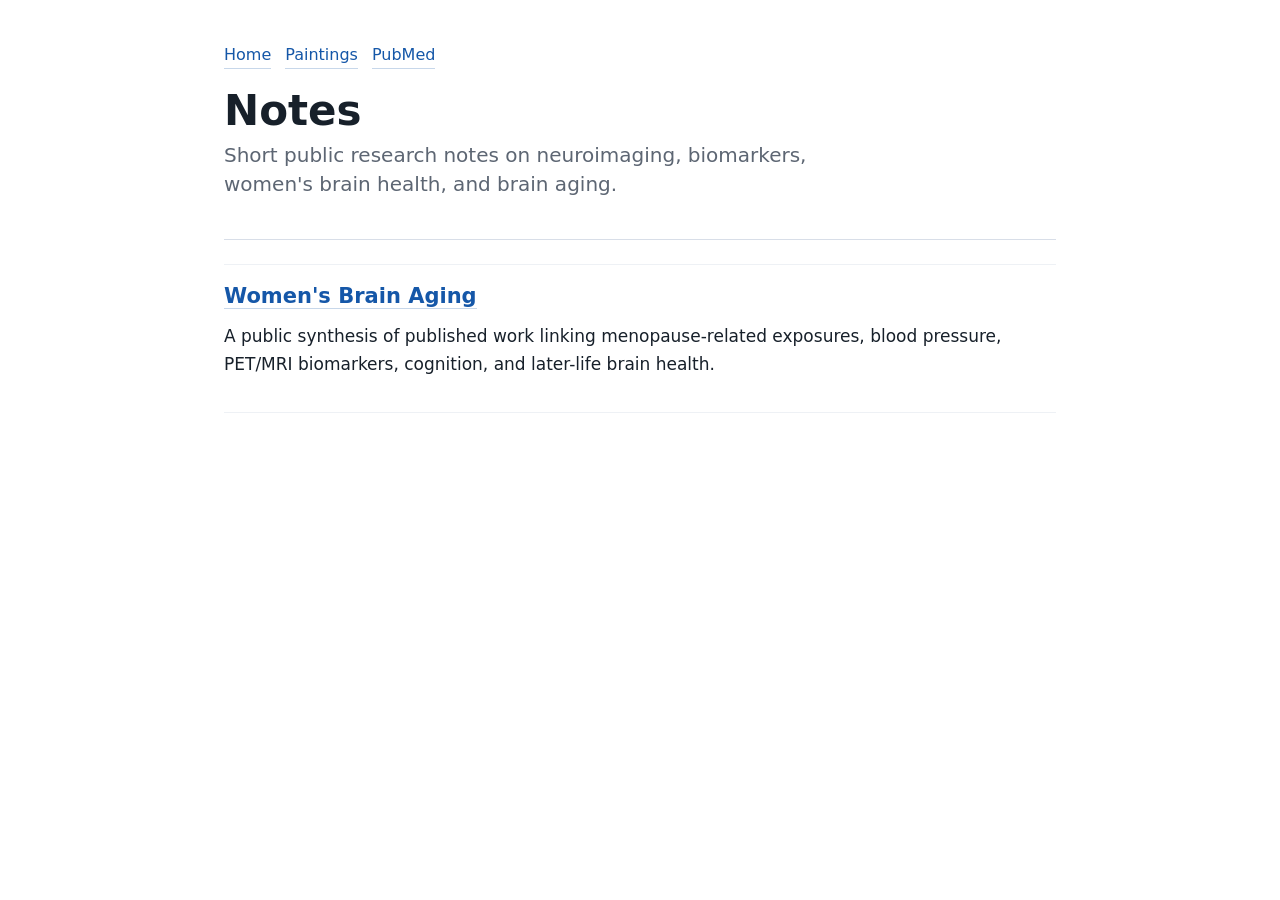
==== notes/index.html @ 5d6de60b "Add women's brain aging note" ====
<!doctype html>
<html lang="en">
  <head>
    <meta charset="utf-8">
    <meta name="viewport" content="width=device-width, initial-scale=1">
    <title>Notes - Firat Kara</title>
    <meta name="description" content="Research notes by Firat Kara on neuroimaging, women's brain health, MRI, PET, biomarkers, and brain aging.">
    <link rel="canonical" href="https://firatkara.nl/notes/">
    <link rel="stylesheet" href="../styles.css">
  </head>
  <body>
    <main class="page">
      <header class="plain-header">
        <nav class="links" aria-label="Notes links">
          <a href="../">Home</a>
          <a href="../paintings/">Paintings</a>
          <a href="https://pubmed.ncbi.nlm.nih.gov/?term=Kara+F%5BAuthor%5D+Mayo">PubMed</a>
        </nav>
        <h1>Notes</h1>
        <p class="subtitle">
          Short public research notes on neuroimaging, biomarkers, women's brain
          health, and brain aging.
        </p>
      </header>

      <div class="note-index">
        <article>
          <h2><a href="womens-brain-aging/">Women's Brain Aging</a></h2>
          <p>
            A public synthesis of published work linking menopause-related
            exposures, blood pressure, PET/MRI biomarkers, cognition, and
            later-life brain health.
          </p>
        </article>
      </div>
    </main>
  </body>
</html>
---- styles.css ----
:root {
  color-scheme: light;
  --text: #17202a;
  --muted: #5d6673;
  --link: #1557a8;
  --accent: #b4232a;
  --rule: #d8dee8;
  --soft-rule: #eef1f5;
  --background: #ffffff;
  --panel: #f7f9fc;
}

* {
  box-sizing: border-box;
}

html {
  background: var(--background);
}

body {
  margin: 0;
  color: var(--text);
  background: var(--background);
  font-family: Inter, ui-sans-serif, system-ui, -apple-system, BlinkMacSystemFont, "Segoe UI", sans-serif;
  font-size: 17px;
  line-height: 1.62;
}

.page {
  max-width: 880px;
  margin: 0 auto;
  padding: 42px 24px 56px;
}

.hero {
  display: grid;
  grid-template-columns: 172px minmax(0, 1fr);
  align-items: flex-start;
  gap: 30px;
  margin-bottom: 30px;
  padding-bottom: 30px;
  border-bottom: 1px solid var(--rule);
}

.portrait {
  flex: 0 0 auto;
  width: 160px;
  height: 160px;
  border-radius: 8px;
  object-fit: cover;
  box-shadow: 0 12px 30px rgba(23, 32, 42, 0.12);
}

.hero-text {
  min-width: 0;
}

.eyebrow {
  margin: 2px 0 8px;
  color: var(--muted);
  font-size: 14px;
  font-weight: 700;
  letter-spacing: 0.08em;
  text-transform: uppercase;
}

h1 {
  margin: 0 0 8px;
  font-size: 42px;
  line-height: 1.05;
  font-weight: 750;
  letter-spacing: 0;
}

h2 {
  margin: 38px 0 14px;
  font-size: 21px;
  line-height: 1.25;
  font-weight: 720;
  letter-spacing: 0;
}

h3 {
  margin: 0 0 6px;
  font-size: 17px;
  line-height: 1.3;
}

p {
  margin: 0 0 16px;
}

a {
  color: var(--link);
  text-decoration: none;
  border-bottom: 1px solid rgba(21, 87, 168, 0.24);
}

a:hover {
  border-bottom-color: currentColor;
}

.links {
  display: flex;
  flex-wrap: wrap;
  gap: 8px 14px;
  margin: 0 0 20px;
  font-size: 16px;
}

.subtitle,
.intro {
  max-width: 660px;
}

.subtitle {
  margin: 0 0 16px;
  color: var(--muted);
  font-size: 20px;
  line-height: 1.45;
}

.intro {
  margin: 0;
  font-size: 18px;
}

.profile {
  display: grid;
  grid-template-columns: repeat(3, minmax(0, 1fr));
  gap: 0;
  margin: 0 0 34px;
  border-top: 1px solid var(--rule);
  border-bottom: 1px solid var(--rule);
}

.profile div {
  padding: 18px 22px 18px 0;
}

.profile div + div {
  padding-left: 22px;
  border-left: 1px solid var(--soft-rule);
}

.profile p {
  margin: 0;
  font-size: 16px;
  line-height: 1.45;
}

.label {
  display: block;
  margin-bottom: 5px;
  color: var(--muted);
  font-size: 13px;
  font-weight: 700;
  letter-spacing: 0.06em;
  text-transform: uppercase;
}

.focus-list {
  display: grid;
  grid-template-columns: repeat(3, minmax(0, 1fr));
  gap: 20px;
}

.focus-list article {
  padding-top: 14px;
  border-top: 3px solid var(--rule);
}

.focus-list p {
  margin: 0;
  color: var(--muted);
  font-size: 16px;
  line-height: 1.52;
}

.priority-section {
  margin: 38px 0 4px;
  padding: 22px 24px;
  background: var(--panel);
  border-left: 4px solid var(--link);
}

.priority-section h2 {
  margin-top: 4px;
}

.priority-section p:last-child {
  margin-bottom: 0;
}

.interests {
  margin: 0;
  padding-left: 22px;
  columns: 2;
}

.interests li {
  margin: 0 0 4px;
  break-inside: avoid;
}

.publications {
  list-style: none;
  margin: 0;
  padding: 0;
}

.publications li {
  margin: 0;
  padding: 17px 0;
  border-top: 1px solid var(--soft-rule);
}

.publications li:last-child {
  border-bottom: 1px solid var(--soft-rule);
}

.pub-title {
  display: inline;
  font-weight: 650;
}

.pub-meta {
  display: block;
  margin-top: 4px;
  color: var(--muted);
  font-size: 15px;
  line-height: 1.48;
}

.pub-links {
  display: inline-block;
  margin-top: 2px;
  font-size: 15px;
  white-space: nowrap;
}

.section-note {
  margin: 14px 0 0;
  color: var(--muted);
  font-size: 15px;
}

.membership-list {
  list-style: none;
  margin: 0;
  padding: 0;
}

.membership-list li {
  padding: 9px 0;
  border-top: 1px solid var(--soft-rule);
}

.membership-list li:last-child {
  border-bottom: 1px solid var(--soft-rule);
}

.deadline-list {
  position: relative;
  margin: 18px 0 0;
  border-left: 2px solid var(--rule);
}

.deadline-today {
  display: flex;
  align-items: center;
  gap: 10px;
  margin: 0 0 2px -2px;
  color: var(--accent);
  font-size: 13px;
  font-weight: 750;
  letter-spacing: 0.06em;
  text-transform: uppercase;
}

.deadline-today::before {
  content: "";
  width: 28px;
  border-top: 3px solid var(--accent);
}

.deadline-item {
  display: grid;
  grid-template-columns: 118px minmax(0, 1fr) 88px;
  gap: 18px;
  padding: 17px 0 17px 22px;
  border-top: 1px solid var(--soft-rule);
}

.deadline-item:last-child {
  border-bottom: 1px solid var(--soft-rule);
}

.deadline-date {
  color: var(--muted);
  font-size: 14px;
  font-weight: 700;
  line-height: 1.35;
}

.deadline-detail {
  min-width: 0;
}

.deadline-detail h3 {
  margin-bottom: 3px;
}

.deadline-detail p {
  margin: 0 0 6px;
  color: var(--muted);
  font-size: 15px;
  line-height: 1.45;
}

.deadline-type {
  color: var(--muted);
  font-size: 13px;
  font-weight: 700;
  letter-spacing: 0.05em;
  text-transform: uppercase;
}

.deadline-days {
  align-self: start;
  padding-left: 11px;
  border-left: 3px solid var(--accent);
  color: var(--accent);
  font-size: 13px;
  font-weight: 700;
  line-height: 1.2;
  text-align: left;
}

.deadline-days strong {
  display: block;
  font-size: 22px;
  line-height: 1;
}

.deadline-days.is-past {
  border-left-color: var(--rule);
  color: var(--muted);
}

.note-list {
  display: grid;
  grid-template-columns: repeat(3, minmax(0, 1fr));
  gap: 20px;
}

.note-list article {
  padding-top: 14px;
  border-top: 3px solid var(--rule);
}

.note-list p {
  margin: 0;
  color: var(--muted);
  font-size: 16px;
  line-height: 1.52;
}

.note-index article {
  padding: 18px 0;
  border-top: 1px solid var(--soft-rule);
}

.note-index article:last-child {
  border-bottom: 1px solid var(--soft-rule);
}

.note-index h2 {
  margin-top: 0;
}

.note-page {
  max-width: 940px;
}

.privacy-note {
  margin: 0 0 34px;
  padding: 16px 18px;
  color: var(--muted);
  background: var(--panel);
  border-left: 4px solid var(--accent);
  font-size: 15px;
  line-height: 1.5;
}

.privacy-note strong {
  color: var(--text);
}

.note-figure {
  display: block;
  width: 100%;
  height: auto;
  margin: 8px 0 0;
  border: 1px solid var(--soft-rule);
  border-radius: 8px;
}

.theme-grid {
  display: grid;
  grid-template-columns: repeat(2, minmax(0, 1fr));
  gap: 18px;
}

.theme-grid article {
  padding: 16px 0 0;
  border-top: 3px solid var(--rule);
}

.theme-grid p {
  margin: 0;
  color: var(--muted);
  font-size: 16px;
  line-height: 1.52;
}

.compact-publications li {
  padding: 14px 0;
}

.plain-header {
  margin-bottom: 24px;
  padding-bottom: 24px;
  border-bottom: 1px solid var(--rule);
}

.plain-header h1 {
  margin-top: 6px;
}

.paintings-page {
  max-width: 1120px;
}

.painting-gallery {
  display: grid;
  grid-template-columns: repeat(auto-fit, minmax(150px, 1fr));
  gap: 10px;
  margin-top: 20px;
}

.painting-gallery a {
  display: block;
  overflow: hidden;
  background: var(--panel);
  border: 0;
  border-radius: 4px;
}

.painting-gallery img {
  display: block;
  width: 100%;
  height: 100%;
  aspect-ratio: 420 / 559;
  object-fit: cover;
}

.footer {
  display: flex;
  flex-wrap: wrap;
  gap: 10px 18px;
  margin-top: 40px;
  padding-top: 18px;
  border-top: 1px solid var(--rule);
  color: var(--muted);
  font-size: 15px;
}

@media (max-width: 640px) {
  body {
    font-size: 16px;
  }

  .page {
    padding: 24px 18px 44px;
  }

  .hero {
    display: block;
    padding-bottom: 24px;
  }

  .portrait {
    width: 132px;
    height: 132px;
    margin: 0 0 16px;
  }

  .links {
    margin-bottom: 16px;
  }

  h1 {
    font-size: 31px;
  }

  h2 {
    font-size: 20px;
  }

  .subtitle {
    font-size: 18px;
  }

  .intro {
    font-size: 16px;
  }

  .profile,
  .focus-list,
  .note-list,
  .theme-grid {
    grid-template-columns: 1fr;
  }

  .painting-gallery {
    grid-template-columns: repeat(2, minmax(0, 1fr));
    gap: 8px;
  }

  .priority-section {
    padding: 18px 18px;
  }

  .deadline-item {
    grid-template-columns: 1fr;
    gap: 8px;
    padding-left: 18px;
  }

  .deadline-days {
    display: inline-block;
    width: fit-content;
  }

  .profile div,
  .profile div + div {
    padding: 14px 0;
    border-left: 0;
    border-top: 1px solid var(--soft-rule);
  }

  .profile div:first-child {
    border-top: 0;
  }
}
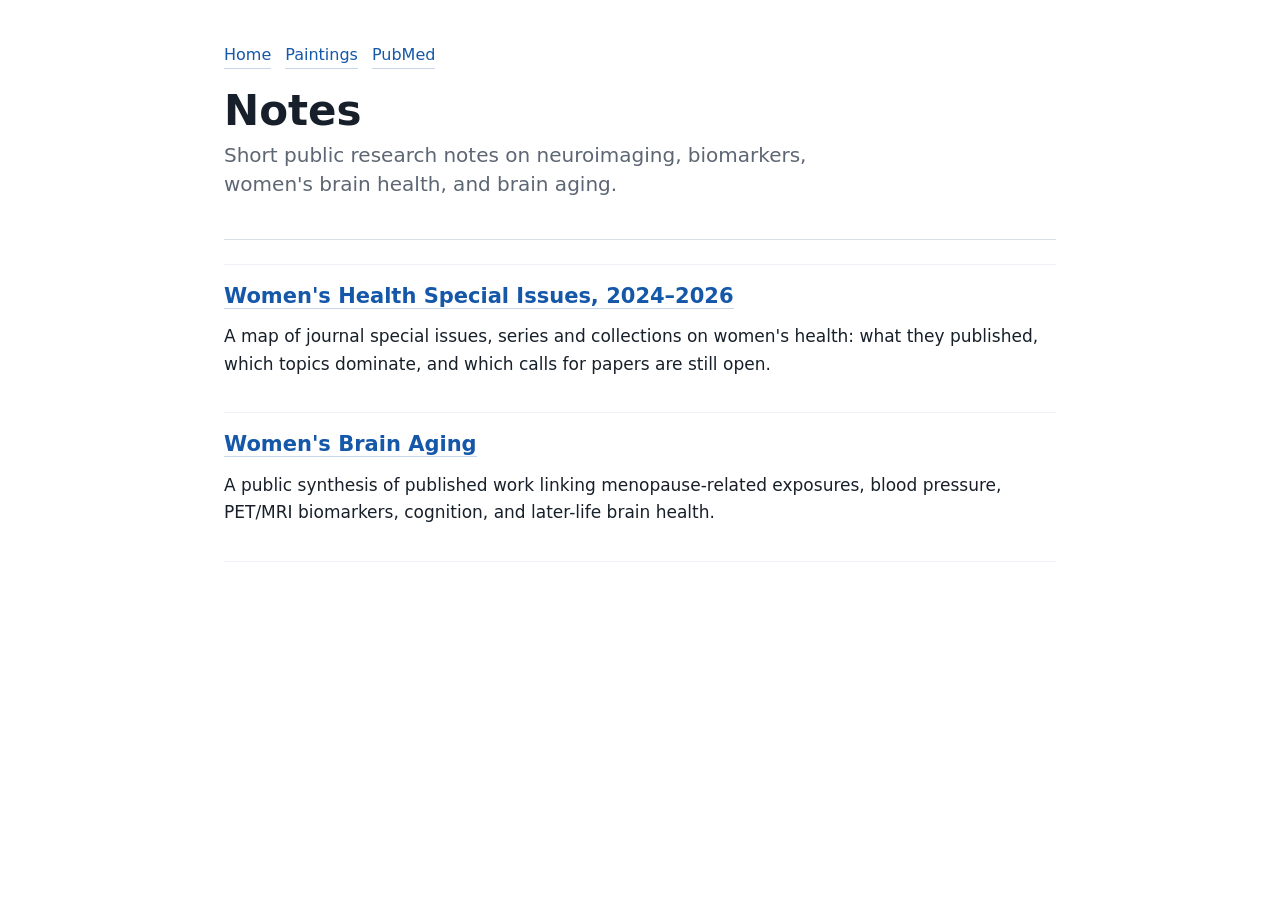
==== commit b141a405: "Add women's health special issues 2024-2026 page Public literature map of journal special issues on " ====
--- a/notes/index.html
+++ b/notes/index.html
@@ -25,6 +25,14 @@
 
       <div class="note-index">
         <article>
+          <h2><a href="../womenhealth/">Women's Health Special Issues, 2024–2026</a></h2>
+          <p>
+            A map of journal special issues, series and collections on women's
+            health: what they published, which topics dominate, and which calls
+            for papers are still open.
+          </p>
+        </article>
+        <article>
           <h2><a href="womens-brain-aging/">Women's Brain Aging</a></h2>
           <p>
             A public synthesis of published work linking menopause-related
--- a/styles.css
+++ b/styles.css
@@ -349,6 +349,17 @@
   color: var(--muted);
 }
 
+.deadline-days.is-tba {
+  border-left-color: var(--rule);
+  color: var(--muted);
+}
+
+.deadline-days.is-tba strong {
+  font-size: 14px;
+  font-weight: 700;
+  letter-spacing: 0.04em;
+}
+
 .note-list {
   display: grid;
   grid-template-columns: repeat(3, minmax(0, 1fr));
@@ -555,3 +566,311 @@
     border-top: 0;
   }
 }
+
+/* ---------------------------------------------------------------
+   Motion & interaction (opt-in; disabled for reduced-motion users)
+   --------------------------------------------------------------- */
+@media (prefers-reduced-motion: no-preference) {
+  .portrait {
+    transition: transform 0.4s ease, box-shadow 0.4s ease;
+  }
+
+  .portrait:hover {
+    transform: translateY(-3px) scale(1.02);
+    box-shadow: 0 18px 40px rgba(23, 32, 42, 0.2);
+  }
+
+  .focus-list article,
+  .note-list article,
+  .theme-grid article {
+    transition: transform 0.3s ease, border-color 0.3s ease;
+  }
+
+  .focus-list article:hover,
+  .note-list article:hover,
+  .theme-grid article:hover {
+    transform: translateY(-4px);
+    border-color: var(--link);
+  }
+
+  .deadline-item {
+    transition: background 0.3s ease, transform 0.3s ease;
+  }
+
+  .deadline-item:hover {
+    background: var(--panel);
+    transform: translateX(3px);
+  }
+
+  .painting-gallery img {
+    transition: transform 0.5s ease;
+  }
+
+  .painting-gallery a:hover img {
+    transform: scale(1.05);
+  }
+
+  .membership-list li,
+  .publications li {
+    transition: background 0.25s ease;
+  }
+
+  .membership-list li:hover,
+  .publications li:hover {
+    background: var(--panel);
+  }
+
+  /* Scroll-reveal: hidden state applies only after JS adds .reveal-ready
+     to <html>, so no-JS and reduced-motion users always see content. */
+  html.reveal-ready .hero,
+  html.reveal-ready .page > section {
+    opacity: 0;
+    transform: translateY(18px);
+    transition: opacity 0.7s ease, transform 0.7s ease;
+    will-change: opacity, transform;
+  }
+
+  html.reveal-ready .hero.is-visible,
+  html.reveal-ready .page > section.is-visible,
+  html.reveal-fallback .hero,
+  html.reveal-fallback .page > section {
+    opacity: 1;
+    transform: none;
+  }
+}
+
+/* ---------------------------------------------------------------
+   Deadline timeline (leader-line style)
+   --------------------------------------------------------------- */
+.tl-legend {
+  display: flex;
+  flex-wrap: wrap;
+  gap: 8px 18px;
+  margin: 12px 0 0;
+  font-size: 12px;
+}
+
+.tl-key {
+  display: inline-flex;
+  align-items: center;
+  gap: 7px;
+  color: var(--muted);
+}
+
+.tl-key::before {
+  content: "";
+  width: 18px;
+  border-top: 1px dashed currentColor;
+}
+
+.tl-key-grant {
+  color: #1557a8;
+}
+
+.tl-key-abstract {
+  color: #8e44ad;
+}
+
+.tl-key-expected {
+  color: #7c8598;
+  font-style: italic;
+}
+
+.timeline {
+  margin: 18px 0 0;
+}
+
+.deadline-watch {
+  margin: 18px 0 0;
+  padding: 12px 14px;
+  border-left: 3px solid #1557a8;
+  background: var(--panel);
+  color: var(--muted);
+  font-size: 13px;
+  line-height: 1.55;
+}
+
+.deadline-watch + .deadline-watch {
+  margin-top: 10px;
+}
+
+.deadline-watch span {
+  margin-right: 7px;
+  color: #1557a8;
+  font-weight: 700;
+  text-transform: uppercase;
+  letter-spacing: 0.04em;
+}
+
+.deadline-watch a {
+  color: var(--text);
+  font-weight: 600;
+}
+
+/* Fallback (no JS): a clean, readable list */
+.tl-item {
+  display: flex;
+  justify-content: space-between;
+  gap: 12px;
+  padding: 9px 0;
+  border-top: 1px solid var(--soft-rule);
+  color: var(--text);
+  text-decoration: none;
+}
+
+.tl-track > .tl-item:last-of-type {
+  border-bottom: 1px solid var(--soft-rule);
+}
+
+.tl-lead {
+  display: none;
+}
+
+.tl-name {
+  font-weight: 600;
+}
+
+.tl-item.grant .tl-name {
+  color: #1557a8;
+}
+
+.tl-item.abstract .tl-name {
+  color: #8e44ad;
+}
+
+.tl-date {
+  color: var(--muted);
+  font-size: 13px;
+  white-space: nowrap;
+}
+
+/* Active timeline (applied by JS once positions are set) */
+.timeline.tl-ready .tl-track {
+  position: relative;
+}
+
+.timeline.tl-ready .tl-track::before {
+  content: "";
+  position: absolute;
+  left: 70px;
+  top: 0;
+  bottom: 0;
+  border-left: 3px solid #cfd4dd;
+}
+
+.timeline.tl-ready .tl-item {
+  position: absolute;
+  left: 70px;
+  transform: translateY(-50%);
+  display: flex;
+  align-items: center;
+  gap: 0;
+  padding: 0;
+  border: 0;
+  background: none;
+  white-space: nowrap;
+  color: var(--text);
+}
+
+.timeline.tl-ready .tl-track > .tl-item:last-of-type {
+  border-bottom: 0;
+}
+
+.timeline.tl-ready .tl-item.grant {
+  color: #1557a8;
+}
+
+.timeline.tl-ready .tl-item.abstract {
+  color: #8e44ad;
+}
+
+.timeline.tl-ready .tl-lead {
+  display: inline-block;
+  height: 0;
+  border-top: 1px dashed currentColor;
+  opacity: 0.55;
+  margin-right: 8px;
+}
+
+.timeline.tl-ready .tl-name {
+  font-size: 12.5px;
+  font-weight: 600;
+  color: inherit;
+}
+
+.timeline.tl-ready .tl-item.main .tl-name {
+  font-weight: 700;
+}
+
+.timeline.tl-ready .tl-item.expected .tl-name {
+  font-style: italic;
+}
+
+.timeline.tl-ready .tl-item.past {
+  opacity: 0.4;
+}
+
+.timeline.tl-ready .tl-item:hover .tl-name,
+.timeline.tl-ready .tl-item:focus-visible .tl-name {
+  text-decoration: underline;
+}
+
+.timeline.tl-ready .tl-date {
+  margin-left: 8px;
+  color: var(--muted);
+  font-size: 11.5px;
+  font-weight: 400;
+  font-style: normal;
+  opacity: 0;
+  transition: opacity 0.2s ease;
+}
+
+.timeline.tl-ready .tl-item:hover .tl-date,
+.timeline.tl-ready .tl-item:focus-visible .tl-date {
+  opacity: 1;
+}
+
+.tl-month {
+  position: absolute;
+  left: 0;
+  width: 60px;
+  transform: translateY(-50%);
+  text-align: right;
+  color: var(--muted);
+  font-size: 11px;
+  font-weight: 600;
+  white-space: nowrap;
+}
+
+.tl-month::after {
+  content: "";
+  position: absolute;
+  right: -10px;
+  top: 50%;
+  width: 16px;
+  border-top: 1px solid #b9c0cc;
+  transform: translateY(-50%);
+}
+
+.tl-now {
+  position: absolute;
+  left: 70px;
+  width: 9px;
+  height: 9px;
+  z-index: 5;
+  border-radius: 50%;
+  background: #ff3737;
+  transform: translate(-50%, -50%);
+}
+
+.tl-now span {
+  position: absolute;
+  left: 10px;
+  top: 50%;
+  transform: translateY(-50%);
+  color: #ff3737;
+  font-size: 10px;
+  font-weight: 700;
+  letter-spacing: 0.05em;
+  text-transform: uppercase;
+}
